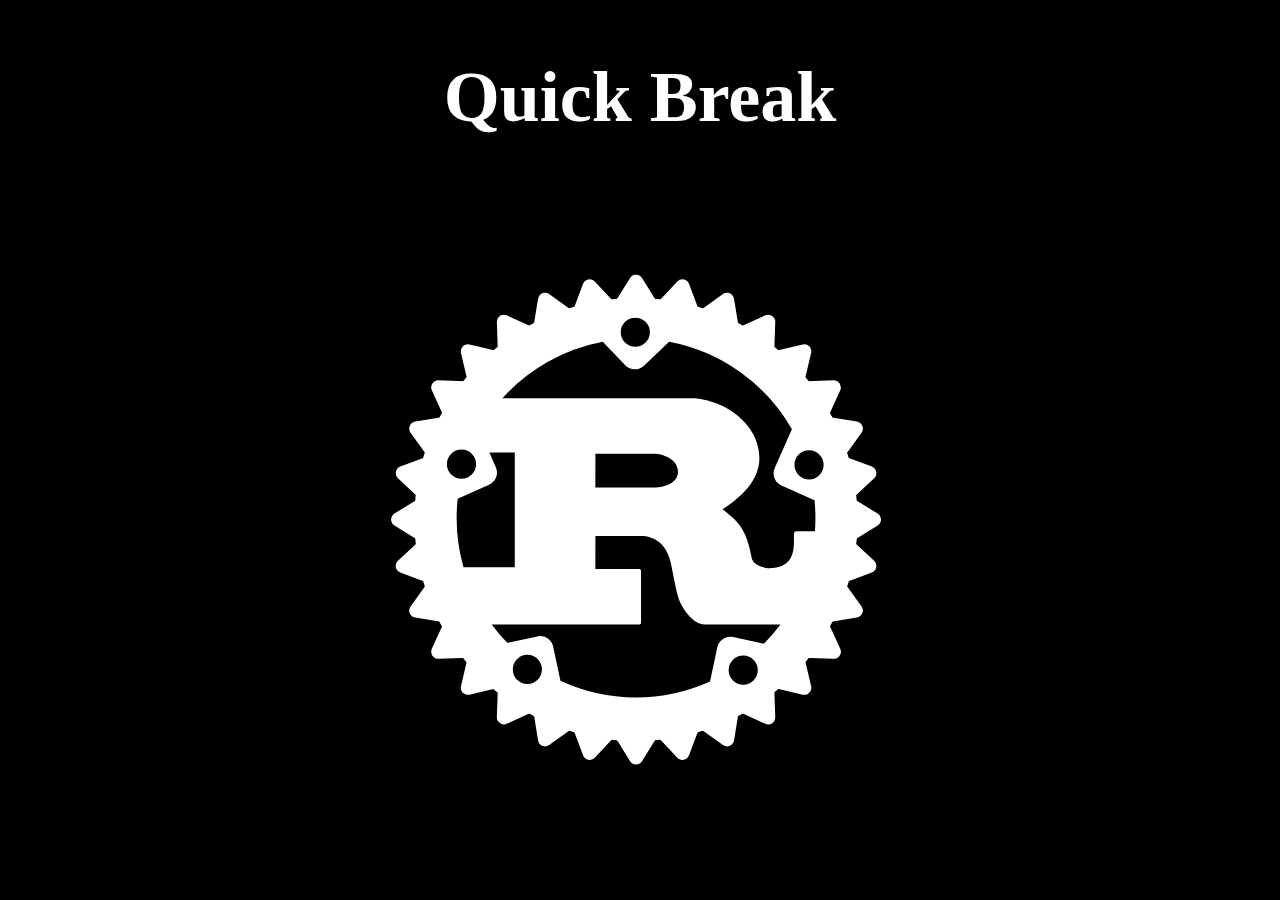
==== static/break_time.html @ dbb4c345 "added quick break route" ====
<!DOCTYPE html>
<html>
<head>
  <meta charset="utf-8" />
  <meta http-equiv="X-UA-Compatible" content="IE=edge">
  <title>Break Time</title>
  <meta name="viewport" content="width=device-width, initial-scale=1">
  <link rel="stylesheet" type="text/css" media="screen" href="/static/main.css" />
</head>
<body>
  <h1>Quick Break</h1>
  <div class="rust-logo"></div>
</body>
</html>
---- static/main.css ----
body {
  display: flex;
  justify-content: center;
  flex-direction: column;
  align-items: center;
  background-color: black;
}

.rust-logo {
  mask-image: url("/static/rust-logo-blk.svg");
  -webkit-mask-image: url("/static/rust-logo-blk.svg");
  width: 75vmin;
  height: 75vmin;
  mask-repeat: no-repeat;
  -webkit-mask-repeat: no-repeat;
  mask-size: 75vmin;
  -webkit-mask-size: 75vmin;
  background-color: white;
  animation-name: rotate;
  animation-duration: 25s;
  animation-iteration-count: infinite;
  animation-timing-function: linear;
}

h1 {
  font-size: 8vmin;
  color: white;
}

.below-title {
  margin-top: -7vmin;
}

@keyframes rotate {
  from {
    transform: rotate(0deg);
  }

  to {
    transform: rotate(360deg);
  }
}
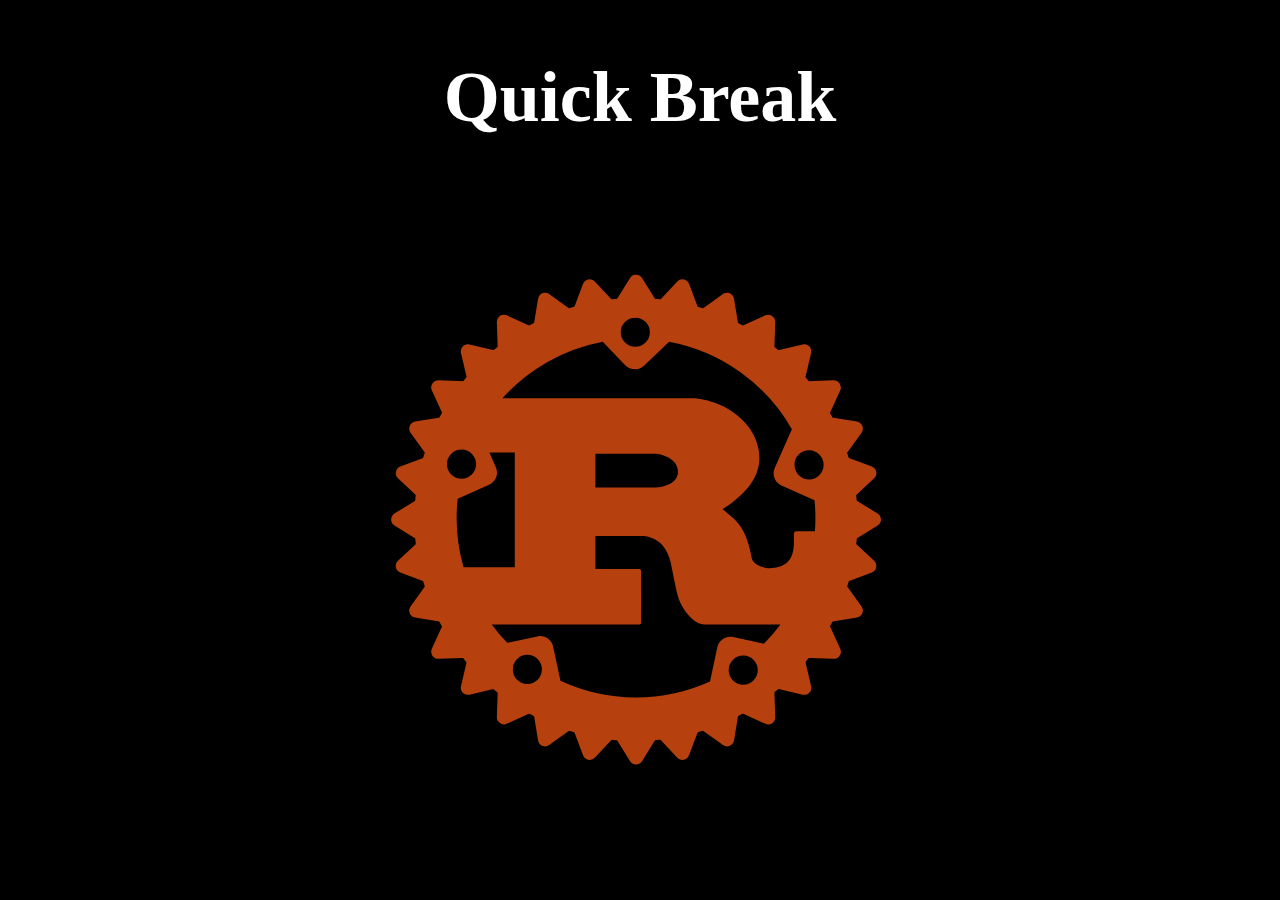
==== commit cdcabe9e: "re-positioned the quick break screen" ====
--- a/static/break_time.html
+++ b/static/break_time.html
@@ -9,6 +9,6 @@
 </head>
 <body>
   <h1>Quick Break</h1>
-  <div class="rust-logo"></div>
+  <div class="rust-logo background-color-logo-break"></div>
 </body>
 </html>--- a/static/main.css
+++ b/static/main.css
@@ -31,6 +31,14 @@
   margin-top: -7vmin;
 }
 
+.above-title {
+  margin-top: 12vmin;
+}
+
+.background-color-logo-break {
+  background-color: #b7410e;
+}
+
 @keyframes rotate {
   from {
     transform: rotate(0deg);
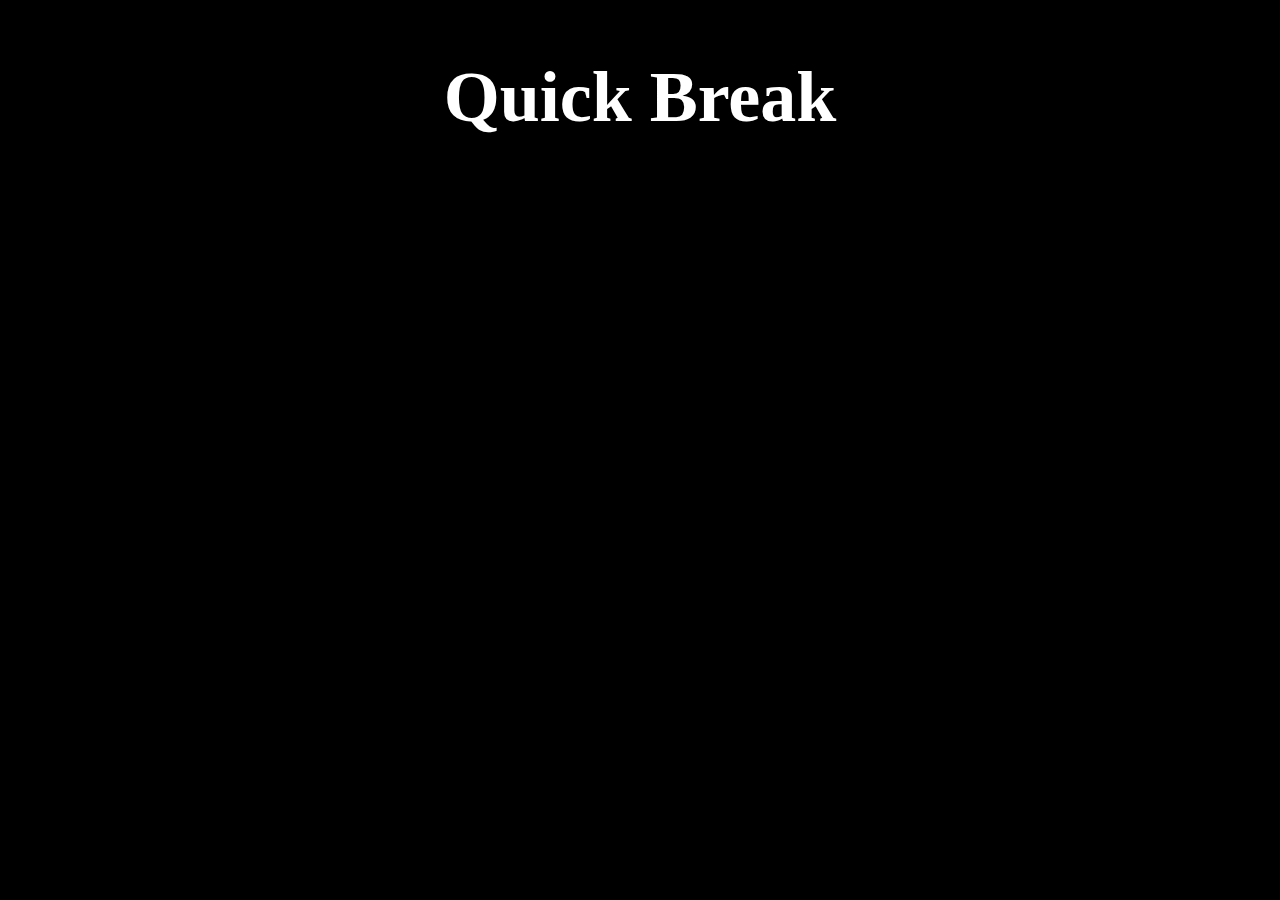
==== commit 61b937d9: "Created a ending stream page" ====
--- a/static/break_time.html
+++ b/static/break_time.html
@@ -9,6 +9,6 @@
 </head>
 <body>
   <h1>Quick Break</h1>
-  <div class="rust-logo background-color-logo-break"></div>
+  <div class="rust-logo background-color-logo"></div>
 </body>
 </html>--- a/static/main.css
+++ b/static/main.css
@@ -4,22 +4,37 @@
   flex-direction: column;
   align-items: center;
   background-color: black;
+  color: white;
+}
+
+p {
+  margin: 0;
 }
 
 .rust-logo {
   mask-image: url("/static/rust-logo-blk.svg");
   -webkit-mask-image: url("/static/rust-logo-blk.svg");
-  width: 75vmin;
-  height: 75vmin;
   mask-repeat: no-repeat;
   -webkit-mask-repeat: no-repeat;
-  mask-size: 75vmin;
-  -webkit-mask-size: 75vmin;
   background-color: white;
   animation-name: rotate;
   animation-duration: 25s;
   animation-iteration-count: infinite;
   animation-timing-function: linear;
+}
+
+.logo-large {
+  mask-size: 75vmin;
+  -webkit-mask-size: 75vmin;
+  width: 75vmin;
+  height: 75vmin;
+}
+
+.logo-small {
+  mask-size: 25vmin;
+  -webkit-mask-size: 25vmin;
+  width: 25vmin;
+  height: 25vmin;
 }
 
 h1 {
@@ -35,8 +50,45 @@
   margin-top: 12vmin;
 }
 
-.background-color-logo-break {
+.background-color-logo {
   background-color: #b7410e;
+}
+
+header {
+  display: flex;
+  justify-content: space-between;
+  text-align: center;
+}
+
+main {
+  display: flex;
+  justify-content: space-around;
+  width: 100%;
+}
+
+main h2 {
+  text-align: center;
+}
+
+main div {
+  margin-bottom: 4vmin;
+  font-size: 4vmin;
+}
+
+main p {
+  margin-bottom: 2px;
+}
+
+.border-white {
+  outline: 1px solid white;
+}
+
+.border-red {
+  outline: 1px solid red;
+}
+
+.border-green {
+  outline: 1px solid green;
 }
 
 @keyframes rotate {
